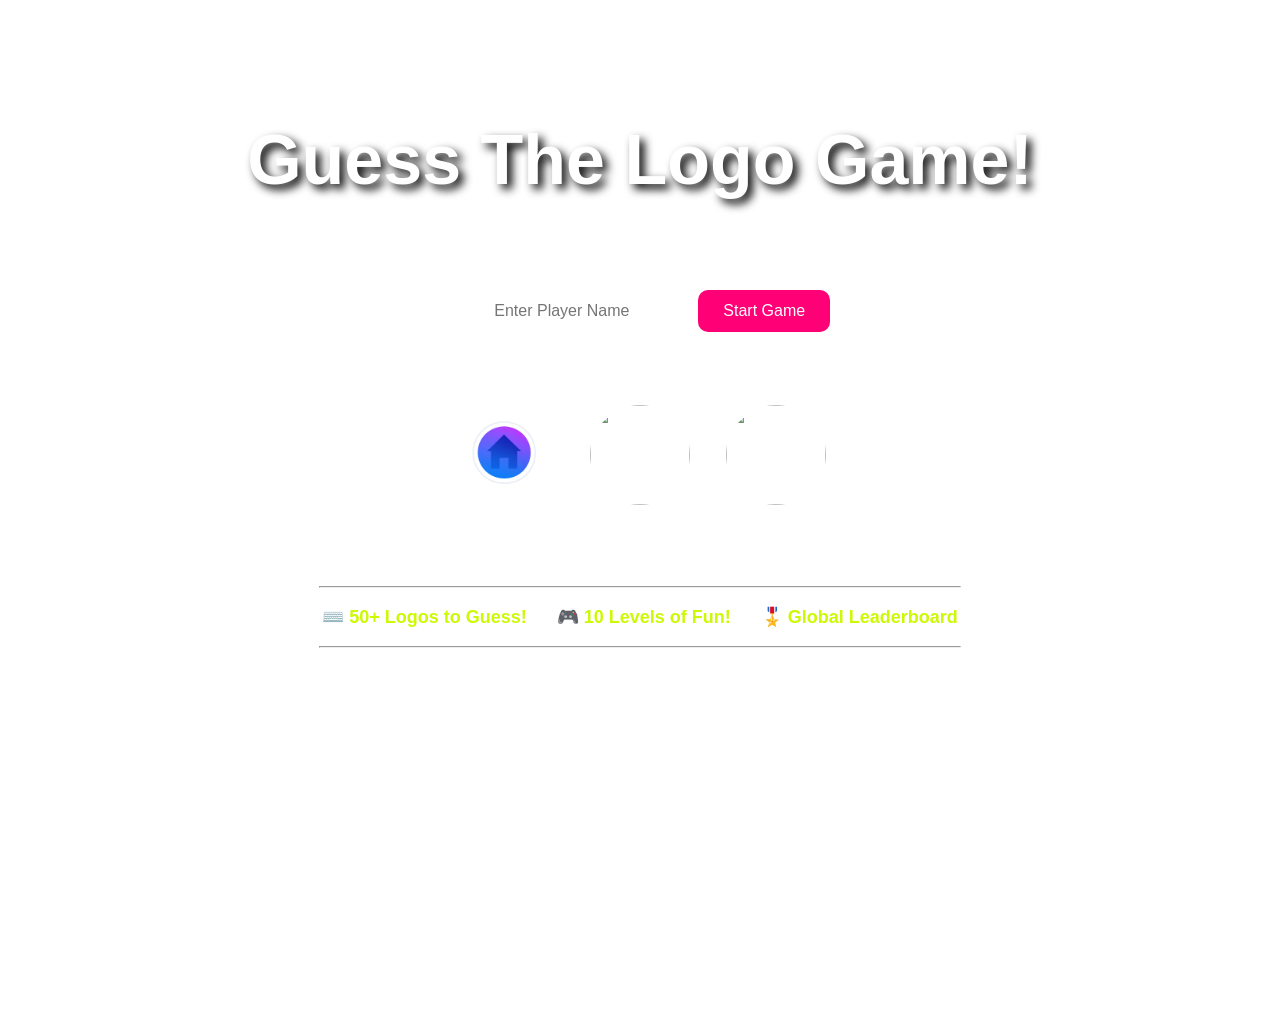
==== home.html @ 001ad551 "Add files via upload" ====
<!DOCTYPE html>
<html lang="en">

<head>
    <meta charset="UTF-8">
    <meta name="viewport" content="width=device-width, initial-scale=1.0">
    <title>Guess The Logo Game</title>
    <link rel="stylesheet" href="style2.css">
</head>

<body>

    <header>
        <h1><b>Guess <span>The </span>Logo Game!</b></h1>
        <p class="desc">Test your brand knowledge!</p>

        <h2 id="player"></h2>
    </header>

    <div class="player-box">
        <input type="text" placeholder="Enter Player Name" id="playerName">
        <button class="start-btn" onclick="savePlayer()">Start Game</button>
    </div>

    <nav>

        <a href="home.html">
            <img src="image.png">
        </a>

        <a href="index.html" onclick="startGame(event)">
            <img src="https://cdn-icons-png.freepik.com/512/10181/10181264.png">
        </a>

        <a onclick="showLeaderboard()">
            <img src="https://cdn-icons-png.freepik.com/512/7321/7321998.png">
        </a>

    </nav>
    <div id="popup"></div>

    <br><br><br>

    <hr>

    <div class="Ex">
        <p>⌨️ 50+ Logos to Guess!</p>
        <p>🎮 10 Levels of Fun!</p>
        <p>🎖️ Global Leaderboard</p>
    </div>

    <hr>
    <script>

        function savePlayer() {

            let name = document.getElementById("playerName").value;

            if (name.trim() === "") {
                alert("Please enter your name");
                return;
            }

            localStorage.setItem("playerName", name);
            document.getElementById("player").innerText = "Player: " + name;
            document.querySelector(".player-box").style.display = "none";

        }
        function startGame(event) {

            let name = document.getElementById("playerName").value;

            if (name.trim() === "") {
                alert("Please enter your name first!");
                event.preventDefault();
                return;
            }

            localStorage.setItem("playerName", name);

        }
        function showLeaderboard() {

            let leaderboard = JSON.parse(localStorage.getItem("leaderboard")) || [];

            leaderboard.sort((a, b) => b.score - a.score);

            let popup = document.getElementById("popup");

            let html = `
<div class="leaderboard-card">
<h2>🏆 Leaderboard</h2>
<div class="leaderboard-list">
`;

            leaderboard.slice(0, 5).forEach((p, i) => {

                let medal = "";

                if (i === 0) medal = "🥇";
                else if (i === 1) medal = "🥈";
                else if (i === 2) medal = "🥉";
                else medal = "⭐";

                html += `
<div class="leader-row">
<span class="rank">${medal} ${i + 1}</span>
<span class="name">${p.name}</span>
<span class="score">${p.score}</span>
</div>
`;

            });

            html += `
</div>
<button onclick="closeLeaderboard()">Close</button>
</div>
`;

            popup.innerHTML = html;
            popup.style.display = "flex";

        }
        function closeLeaderboard() {
            document.getElementById("popup").style.display = "none";
        }

    

    </script>

</body>

</html>
---- style2.css ----
body{
    font-family: Arial;
    text-align:center;
    margin:0;
    padding:0;
    color:white;
    height:100vh;
    position:relative;
    overflow:hidden;
}

body::before{
    content:"";
    position:fixed;
    top:0;
    left:0;
    width:100%;
    height:100%;
    background:url(https://mir-s3-cdn-cf.behance.net/project_modules/disp/9bc27292880429.5e569ff84e4d0.gif) center/cover no-repeat;
    filter:blur(4px);
    z-index:-1;
}

h1{
    font-size:70px;
    margin-top:120px;
    font-family:Impact, Haettenschweiler, 'Arial Narrow Bold', sans-serif;
    text-shadow:5px 5px 10px #000;
}

.desc{
    font-size:20px;
    margin:-20px 0 30px;
}

.player-box{
    margin:0;
}

#playerName{
    padding:12px;
    font-size:16px;
    border-radius:10px;
    border:none;
    width:220px;
    text-align:center;
}

.start-btn{
    padding:12px 25px;
    font-size:16px;
    border:none;
    border-radius:10px;
    cursor:pointer;
    background:#ff0077;
    color:white;
    transition:0.3s;
}

.start-btn:hover{
    background:#ff4da6;
    transform:scale(1.1);
}

nav{
    display:flex;
    justify-content:center;
    padding:20px;
    margin-top:40px;
}

nav a img{
    width:100px;
    height:100px;
    border-radius:50%;
    margin:0 15px;
    border:3px solid white;
    transition:0.3s;
}

nav a img:hover{
    transform:scale(1.2);
    box-shadow:0 0 20px cyan;
}

.Ex{
    display:flex;
    justify-content:center;
    gap:30px;
    font-weight: bold;
    color:rgb(204, 249, 4);
    font-size:18px;
}

hr{
    width:50%;
    margin:0 auto;
}

/* POPUP */

#popup{
    position:fixed;
    top:0;
    left:0;
    width:100%;
    height:100%;
    background:rgba(0,0,0,0.7);
    display:none;
    align-items:center;
    justify-content:center;
    z-index:999;
}

.leaderboard-card{
    background:#111;
    color:white;
    padding:30px;
    border-radius:12px;
    width:320px;
    text-align:center;
    box-shadow:0 0 20px #00f2ff;
}

.leaderboard-card h2{
    margin-bottom:20px;
}

.leader-row{
    display:flex;
    justify-content:space-between;
    padding:10px 15px;
    margin:6px 0;
    background:#1b1b1b;
    border-radius:6px;
}

.rank{
    font-weight:bold;
}

.name{
    flex:1;
    text-align:left;
    margin-left:10px;
}

.score{
    color:#00ffcc;
    font-weight:bold;
}

button{
    padding:10px 15px;
    margin:10px;
    border:1px solid white;
    background:#722ed6;
    color:white;
    cursor:pointer;
    border-radius:5px;
    transition:0.3s;
}
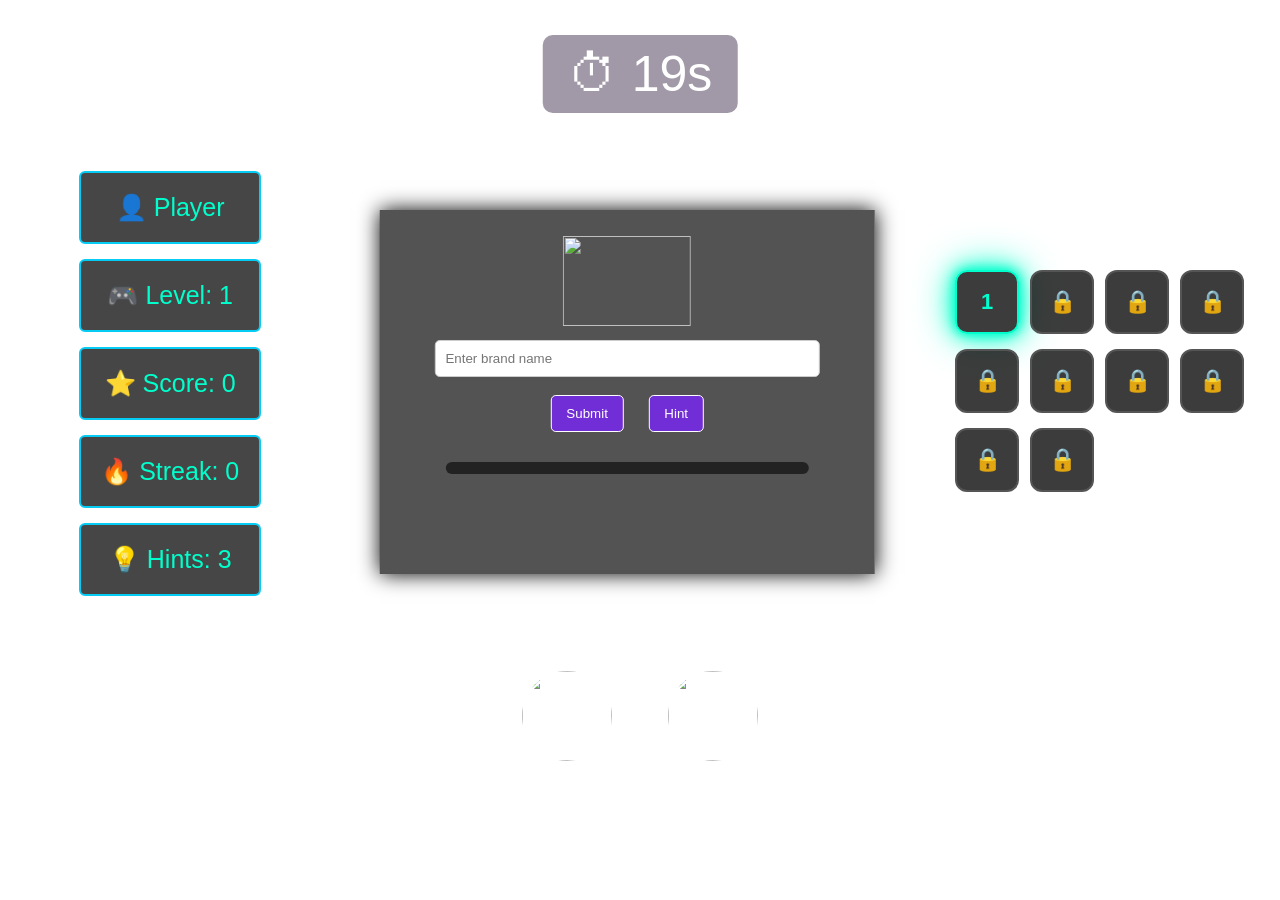
==== commit 588a51b3: "Add files via upload" ====
--- a/home.html
+++ b/home.html
@@ -5,130 +5,75 @@
     <meta charset="UTF-8">
     <meta name="viewport" content="width=device-width, initial-scale=1.0">
     <title>Guess The Logo Game</title>
-    <link rel="stylesheet" href="style2.css">
+    <link rel="stylesheet" href="style.css">
 </head>
 
 <body>
 
-    <header>
-        <h1><b>Guess <span>The </span>Logo Game!</b></h1>
-        <p class="desc">Test your brand knowledge!</p>
-
-        <h2 id="player"></h2>
-    </header>
-
-    <div class="player-box">
-        <input type="text" placeholder="Enter Player Name" id="playerName">
-        <button class="start-btn" onclick="savePlayer()">Start Game</button>
+    <div class="timer-box">
+        ⏱ <span id="timer">20</span>s
     </div>
 
-    <nav>
+    <div class="game-info">
+        <div>👤 <span id="player">Player</span></div>
+        <div>🎮 Level: <span id="currentLevel">1</span></div>
+        <div id="starIcon">⭐ Score: <span id="score">0</span></div>
+        <div><span id="fireIcon">🔥 </span>Streak: <span id="streak">0</span></div>
+        <div>💡 Hints: <span id="hintCount">3</span></div>
+    </div>
 
-        <a href="home.html">
-            <img src="image.png">
-        </a>
+    <div class="level-panel">
 
-        <a href="index.html" onclick="startGame(event)">
-            <img src="https://cdn-icons-png.freepik.com/512/10181/10181264.png">
-        </a>
+        <div id="level1" class="level-box active">1</div>
+        <div id="level2" class="level-box locked">🔒</div>
+        <div id="level3" class="level-box locked">🔒</div>
+        <div id="level4" class="level-box locked">🔒</div>
+        <div id="level5" class="level-box locked">🔒</div>
+        <div id="level6" class="level-box locked">🔒</div>
+        <div id="level7" class="level-box locked">🔒</div>
+        <div id="level8" class="level-box locked">🔒</div>
+        <div id="level9" class="level-box locked">🔒</div>
+        <div id="level10" class="level-box locked">🔒</div>
+
+    </div>
+
+    <div class="game-container">
+
+        <div class="logo-card">
+            <img id="logoImage">
+        </div>
+
+        <input type="text" id="answer" placeholder="Enter brand name">
+
+        <div class="buttons">
+            <button onclick="submitAnswer()">Submit</button>
+            <button onclick="showHint()">Hint</button>
+        </div>
+        <p id="result"></p>
+        <p id="message"></p>
+
+        <div class="xp-bar">
+            <div id="xpProgress"></div>
+        </div>
+
+
+    </div>
+    <div class="extra-buttons">
 
         <a onclick="showLeaderboard()">
             <img src="https://cdn-icons-png.freepik.com/512/7321/7321998.png">
         </a>
+        <a onclick="exitGame()">
+            <img
+                src="https://static.vecteezy.com/system/resources/previews/017/350/109/non_2x/red-cross-button-in-round-shape-png.png">
+        </a>
 
-    </nav>
-    <div id="popup"></div>
-
-    <br><br><br>
-
-    <hr>
-
-    <div class="Ex">
-        <p>⌨️ 50+ Logos to Guess!</p>
-        <p>🎮 10 Levels of Fun!</p>
-        <p>🎖️ Global Leaderboard</p>
     </div>
 
-    <hr>
-    <script>
+    <div id="popup" class="popup">
+    </div>
 
-        function savePlayer() {
-
-            let name = document.getElementById("playerName").value;
-
-            if (name.trim() === "") {
-                alert("Please enter your name");
-                return;
-            }
-
-            localStorage.setItem("playerName", name);
-            document.getElementById("player").innerText = "Player: " + name;
-            document.querySelector(".player-box").style.display = "none";
-
-        }
-        function startGame(event) {
-
-            let name = document.getElementById("playerName").value;
-
-            if (name.trim() === "") {
-                alert("Please enter your name first!");
-                event.preventDefault();
-                return;
-            }
-
-            localStorage.setItem("playerName", name);
-
-        }
-        function showLeaderboard() {
-
-            let leaderboard = JSON.parse(localStorage.getItem("leaderboard")) || [];
-
-            leaderboard.sort((a, b) => b.score - a.score);
-
-            let popup = document.getElementById("popup");
-
-            let html = `
-<div class="leaderboard-card">
-<h2>🏆 Leaderboard</h2>
-<div class="leaderboard-list">
-`;
-
-            leaderboard.slice(0, 5).forEach((p, i) => {
-
-                let medal = "";
-
-                if (i === 0) medal = "🥇";
-                else if (i === 1) medal = "🥈";
-                else if (i === 2) medal = "🥉";
-                else medal = "⭐";
-
-                html += `
-<div class="leader-row">
-<span class="rank">${medal} ${i + 1}</span>
-<span class="name">${p.name}</span>
-<span class="score">${p.score}</span>
-</div>
-`;
-
-            });
-
-            html += `
-</div>
-<button onclick="closeLeaderboard()">Close</button>
-</div>
-`;
-
-            popup.innerHTML = html;
-            popup.style.display = "flex";
-
-        }
-        function closeLeaderboard() {
-            document.getElementById("popup").style.display = "none";
-        }
-
-    
-
-    </script>
+    <script src="script.js"></script>
 
 </body>
 
--- a/style.css
+++ b/style.css
@@ -0,0 +1,262 @@
+body{
+    font-family: Arial;
+    margin:0;
+    text-align:center;
+    background:url("https://png.pngtree.com/thumb_back/fh260/background/20240528/pngtree-background-of-monitor-computer-with-online-game-streaming-desktop-image_15734081.jpg") center/cover no-repeat;
+    height:100vh;
+    position:relative;
+}
+
+.timer-box{
+    position:absolute;
+    top:35px;
+    left:50%;
+    transform:translateX(-50%);
+    font-size:50px;
+    background:rgba(20,2,37,0.4);
+    color:white;
+    padding:10px 25px;
+    border-radius:10px;
+}
+
+.game-container{
+    position:absolute;
+    top:43.5vh;
+    left:49vw;
+    transform:translate(-50%,-50%);
+    width:35.5vw;
+    height:36vh;
+    background:rgba(11,11,11,0.7);
+    padding:20px;
+    box-shadow:0 0 20px #000;
+}
+
+.logo-card img{
+    width:10vw;
+    height:10vh;
+    object-fit:contain;
+    margin:6px;
+}
+
+input{
+    padding:10px;
+    width:80%;
+    margin:8px;
+    border-radius:5px;
+    border:1px solid #ccc;
+}
+
+button{
+    padding:10px 15px;
+    margin:10px;
+    border:1px solid white;
+    background:#722ed6;
+    color:white;
+    cursor:pointer;
+    border-radius:5px;
+    transition:0.3s;
+}
+
+button:hover{
+    background:#1565c0;
+    transform:scale(1.05);
+}
+
+.correct{
+    color:#10e010;
+    font-size:20px;
+    font-weight:bold;
+}
+
+.wrong{
+    color:red;
+    font-size:20px;
+    font-weight:bold;
+}
+
+#message{
+    font-size:20px;
+    font-weight:bold;
+    color:#b1df19;
+}
+
+
+
+.level-panel{
+    position:absolute;
+    right:40px;
+    top:30%;
+    display:grid;
+    grid-template-columns:repeat(4,60px);
+    gap:15px;
+}
+
+.level-box{
+    width:60px;
+    height:60px;
+    display:flex;
+    align-items:center;
+    justify-content:center;
+    font-size:22px;
+    font-weight:bold;
+    border-radius:12px;
+    background:#131313d2;
+    color:#0ff;
+    border:2px solid #0ff;
+    box-shadow:
+        0 0 10px #0ff,
+        0 0 20px #0ff,
+        inset 0 0 10px #0ff;
+}
+
+.locked{
+    color:#555;
+    border:2px solid #555;
+    box-shadow:none;
+}
+
+.active{
+    color:#00ffcc;
+    border:2px solid #00ffcc;
+    box-shadow:
+        0 0 10px #00ffcc,
+        0 0 20px #00ffcc,
+        0 0 40px #00ffcc;
+}
+
+.completed{
+    color:#39ff14;
+    border:2px solid #39ff14;
+    box-shadow:
+        0 0 10px #39ff14,
+        0 0 20px #39ff14,
+        0 0 40px #39ff14;
+    animation:unlock 0.5s;
+}
+
+@keyframes unlock{
+    0%{transform:scale(0.5);}
+    100%{transform:scale(1);}
+}
+
+
+.game-info{
+    position:absolute;
+    top:17vh;
+    left:4vw;
+    display:flex;
+    flex-direction:column;
+    padding:8px 18px;
+    gap:15px;
+    font-size:25px;
+    color:#00ffcc;
+    margin:10px;
+}
+
+.game-info div{
+    background:#000000b9;
+    padding:20px;
+    border:2px solid #06ccf4;
+    border-radius:6px;
+}
+
+.game-info div:hover{
+    box-shadow:0 0 20px cyan;
+}
+
+.level-indicator{
+    font-size:18px;
+    color:#00ffcc;
+    margin-bottom:8px;
+}
+
+.xp-bar{
+    width:80%;
+    height:12px;
+    background:#222;
+    margin:10px auto;
+    border-radius:10px;
+    overflow:hidden;
+}
+
+#xpProgress{
+    height:100%;
+    width:0%;
+    background:linear-gradient(90deg,#00ffff,#00ff66);
+    transition:0.5s;
+}
+
+
+
+#popup{
+    position:fixed;
+    top:0;
+    left:0;
+    width:100%;
+    height:100%;
+    background:rgba(0,0,0,0.7);
+    display:none;
+    align-items:center;
+    justify-content:center;
+    z-index:999;
+}
+
+.leaderboard-card{
+    background:#111;
+    color:white;
+    padding:30px;
+    border-radius:12px;
+    width:320px;
+    text-align:center;
+    box-shadow:0 0 20px #00f2ff;
+}
+
+.leaderboard-card h2{
+    margin-bottom:20px;
+}
+
+.leader-row{
+    display:flex;
+    justify-content:space-between;
+    padding:10px 15px;
+    margin:6px 0;
+    background:#1b1b1b;
+    border-radius:6px;
+}
+
+.rank{font-weight:bold;}
+
+.name{
+    flex:1;
+    text-align:left;
+    margin-left:10px;
+}
+
+.score{
+    color:#00ffcc;
+    font-weight:bold;
+}
+
+
+.extra-buttons{
+    position:absolute;
+    bottom:15%;
+    left:50%;
+    transform:translateX(-50%);
+    display:flex;
+    gap:20px;
+}
+
+.extra-buttons a img{
+    width:90px;
+    height:90px;
+    border-radius:50%;
+    margin:0 15px;
+    border:3px solid white;
+    transition:0.3s;
+}
+
+.extra-buttons a img:hover{
+    transform:scale(1.2);
+    box-shadow:0 0 20px cyan;
+}
